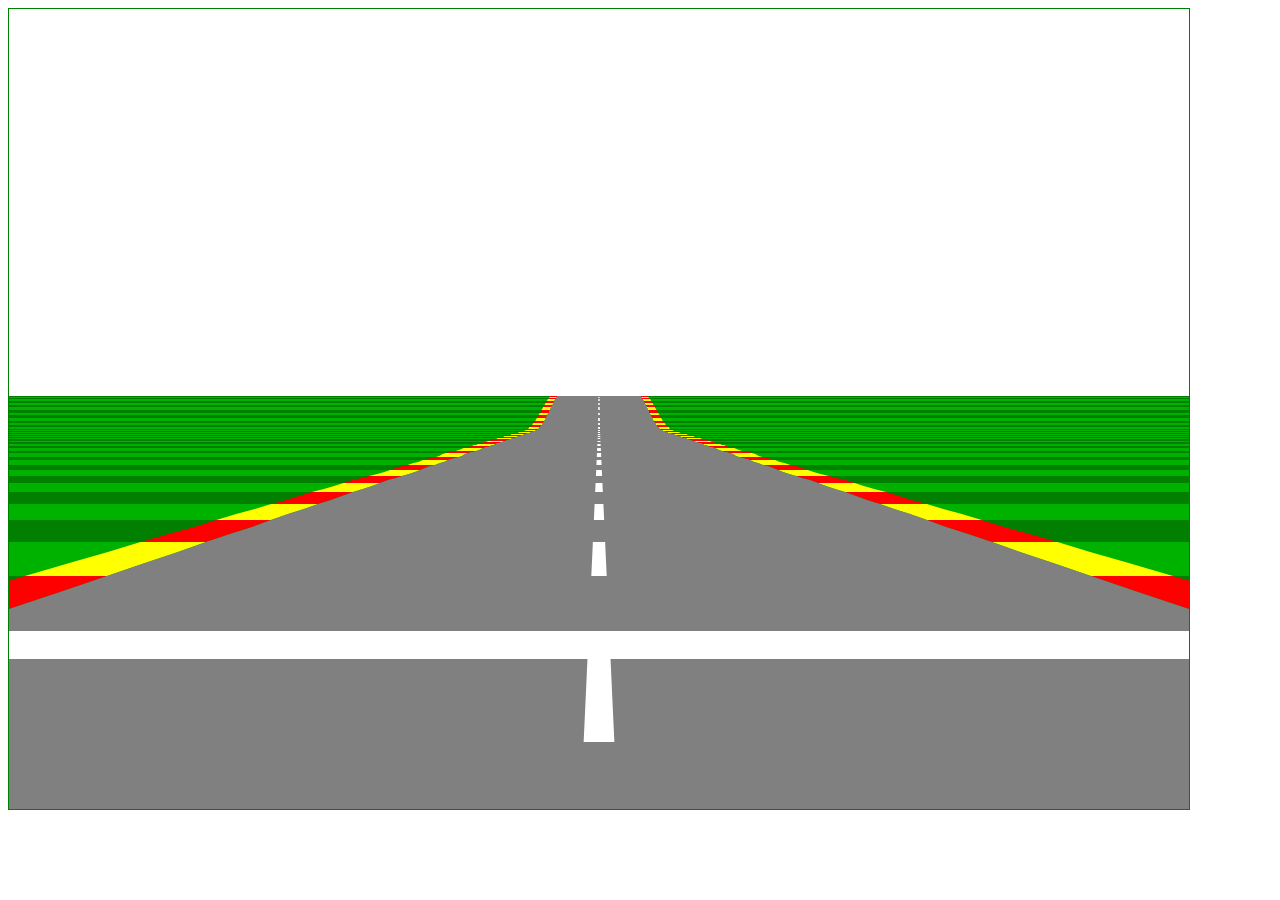
==== index.html @ 20949e62 "Car race with trees etc" ====
<!DOCTYPE html>
<html>
<head>
	<title>Striaght Road</title>
	<link rel="stylesheet" type="text/css" href="reset.css">
</head>
<body>
	<canvas id="canvas" style="border: 1px solid green;"></canvas>
	<script src="js/Utils.js"></script>
	<script src="js/Map.js"></script>
	<script src="js/Road.js"></script>
	<script src="js/Car.js"></script>
	<script src="js/Player.js"></script>
	<script src="js/Enemy.js"></script>
	<script src="js/Game.js"></script>
</body>
</html>
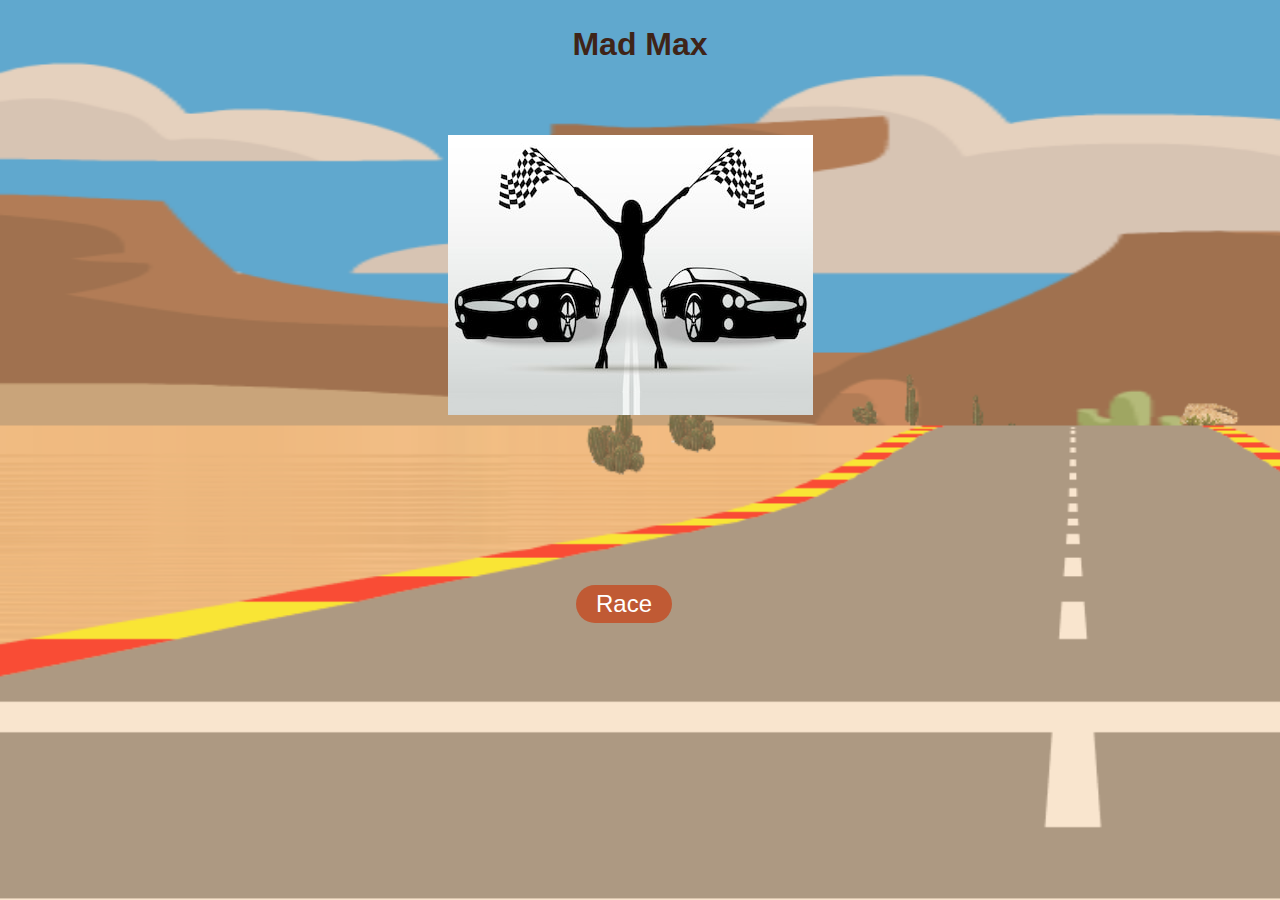
==== commit 99e6e641: "Added Particles in NOS and Sand" ====
--- a/index.html
+++ b/index.html
@@ -1,17 +1,20 @@
 <!DOCTYPE html>
 <html>
+
 <head>
-	<title>Striaght Road</title>
-	<link rel="stylesheet" type="text/css" href="reset.css">
+  <title>Striaght Road</title>
+  <link rel="stylesheet" type="text/css" href="css/reset.css">
+  <link rel="stylesheet" href="css/layout.css">
 </head>
-<body>
-	<canvas id="canvas" style="border: 1px solid green;"></canvas>
-	<script src="js/Utils.js"></script>
-	<script src="js/Map.js"></script>
-	<script src="js/Road.js"></script>
-	<script src="js/Car.js"></script>
-	<script src="js/Player.js"></script>
-	<script src="js/Enemy.js"></script>
-	<script src="js/Game.js"></script>
+
+<body class="wrapper">
+  
+  <div class="container">
+    <h1>Mad Max</h1>
+    <img src="img/start-flag.png" alt="">
+    <button class="btn-race">Race</button>
+  </div>
+  <script src="js/MainMenu.js"></script>
 </body>
+
 </html>--- a/css/layout.css
+++ b/css/layout.css
@@ -0,0 +1,33 @@
+.btn-race {
+    background-color: #c05a34;
+    font-size: 24px;
+    border-radius: 30px;
+    padding: 5px 20px;
+    border: none;
+    color: white;
+    position: absolute;
+    top: 65%;
+    left: 45%;
+    cursor: pointer;
+  }
+
+  body.wrapper {
+    height: 100%;
+    background: url('../img/main-menu-bg.png') no-repeat;
+    background-size: cover;
+  }
+  div.container{
+    background-color: rgba(241,189,133, 0.4);
+    /* background-op: 0.4; */
+    position: relative;
+  }
+  div.container img{
+    position: absolute;
+    top: 15%;
+    left: 35%;
+  }
+  div.container h1{
+    text-align: center;
+    padding-top: 2%;
+    color: #3F2418;
+  }